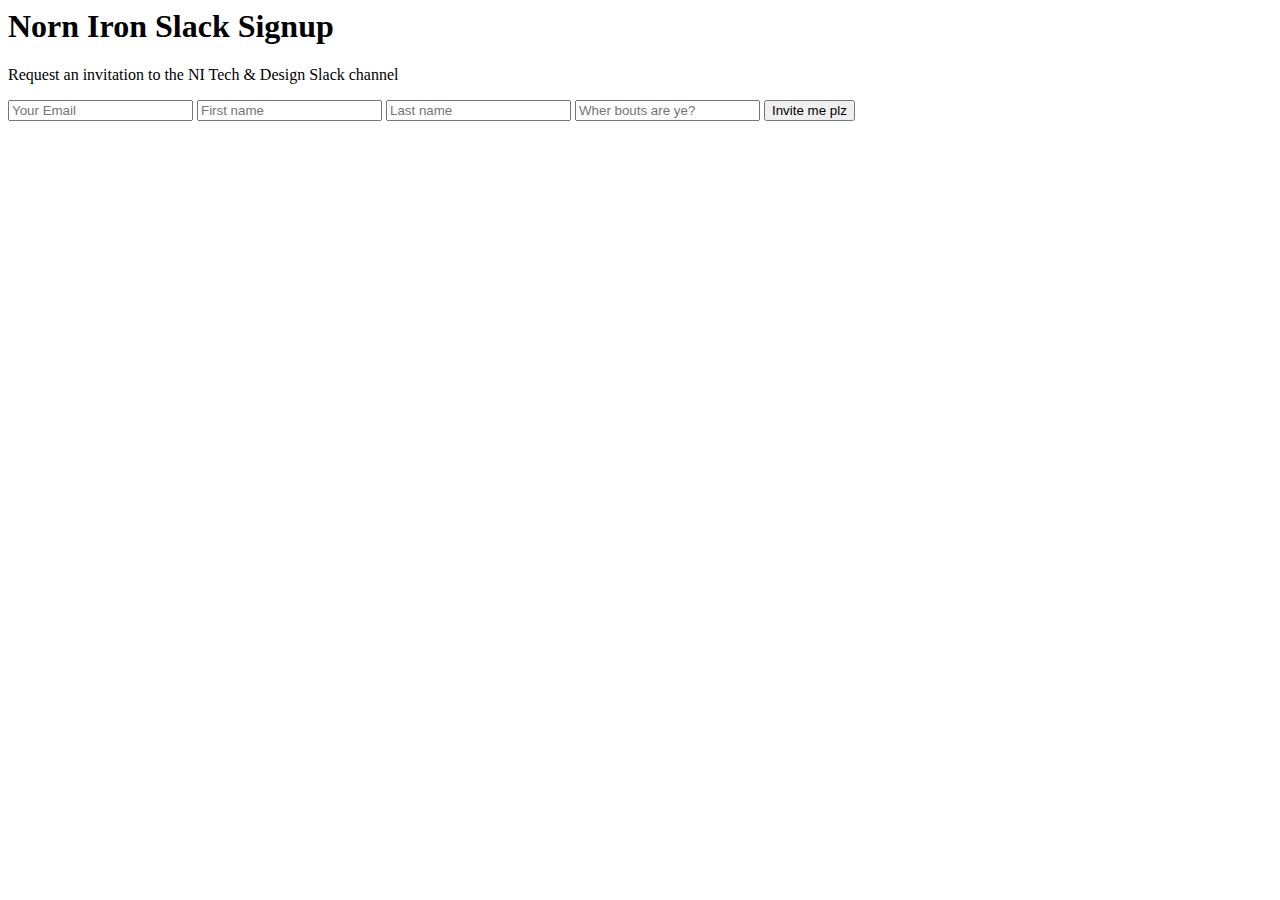
==== index.html @ 6cb69ce8 "Create index.html" ====
<html>
  <head>
    <title>Norn Iron Slack Signup</title>
  </head>
  <body>
    <h1>Norn Iron Slack Signup</h1>
    <p>Request an invitation to the NI Tech & Design Slack channel</p>
    <form accept-charset="UTF-8" action="https://formkeep.com/f/ee2b9d5d0a79" method="POST">
      <input type="hidden" name="utf8" value="✓">
      <input type="email" name="email" placeholder="Your Email">
      <input type="text" name="firstname" placeholder="First name">
      <input type="text" name="lastname" placeholder="Last name">
      <input type="text" name="location" placeholder="Wher bouts are ye?">
      <input type="submit" value="Invite me plz">
    </form>
  </body>
</html>
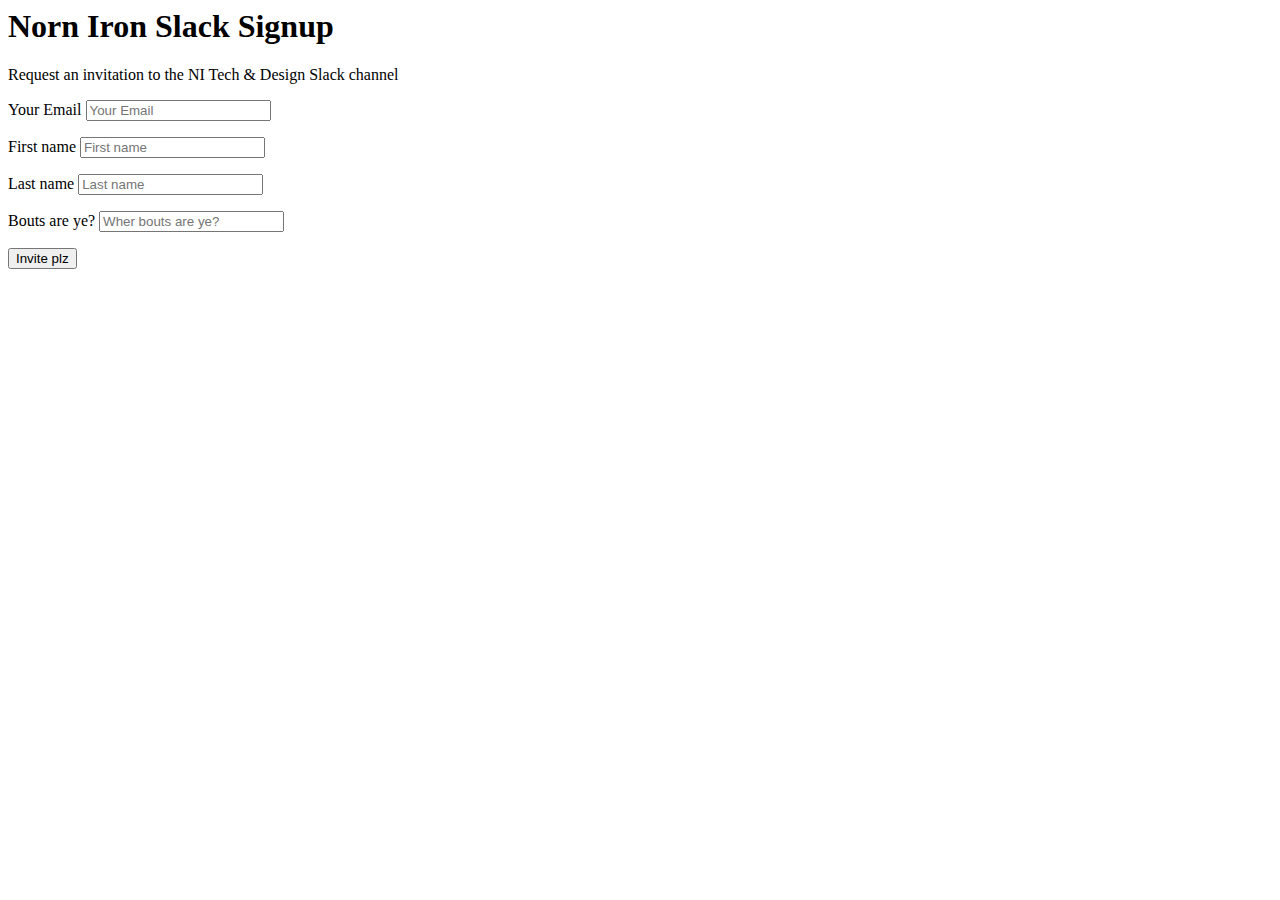
==== commit c948ffdc: "Update index.html" ====
--- a/index.html
+++ b/index.html
@@ -1,17 +1,30 @@
 <html>
   <head>
     <title>Norn Iron Slack Signup</title>
+    <link href="style.css" rel="stylesheet" type="text/css">
   </head>
   <body>
     <h1>Norn Iron Slack Signup</h1>
     <p>Request an invitation to the NI Tech & Design Slack channel</p>
     <form accept-charset="UTF-8" action="https://formkeep.com/f/ee2b9d5d0a79" method="POST">
       <input type="hidden" name="utf8" value="✓">
-      <input type="email" name="email" placeholder="Your Email">
-      <input type="text" name="firstname" placeholder="First name">
-      <input type="text" name="lastname" placeholder="Last name">
-      <input type="text" name="location" placeholder="Wher bouts are ye?">
-      <input type="submit" value="Invite me plz">
+      <p class="field">
+        <label>Your Email</label>
+        <input type="email" name="email" placeholder="Your Email">
+      </p>
+      <p class="field">
+        <label>First name</label>
+        <input type="text" name="lastname" placeholder="First name">
+      </p>
+      <p class="field">
+        <label>Last name</label>
+        <input type="text" name="lastname" placeholder="Last name">
+      </p>
+      <p class="field">
+        <label>Bouts are ye?</label>
+        <input type="text" name="location" placeholder="Wher bouts are ye?">
+      </p>
+      <input type="submit" value="Invite plz">
     </form>
   </body>
 </html>
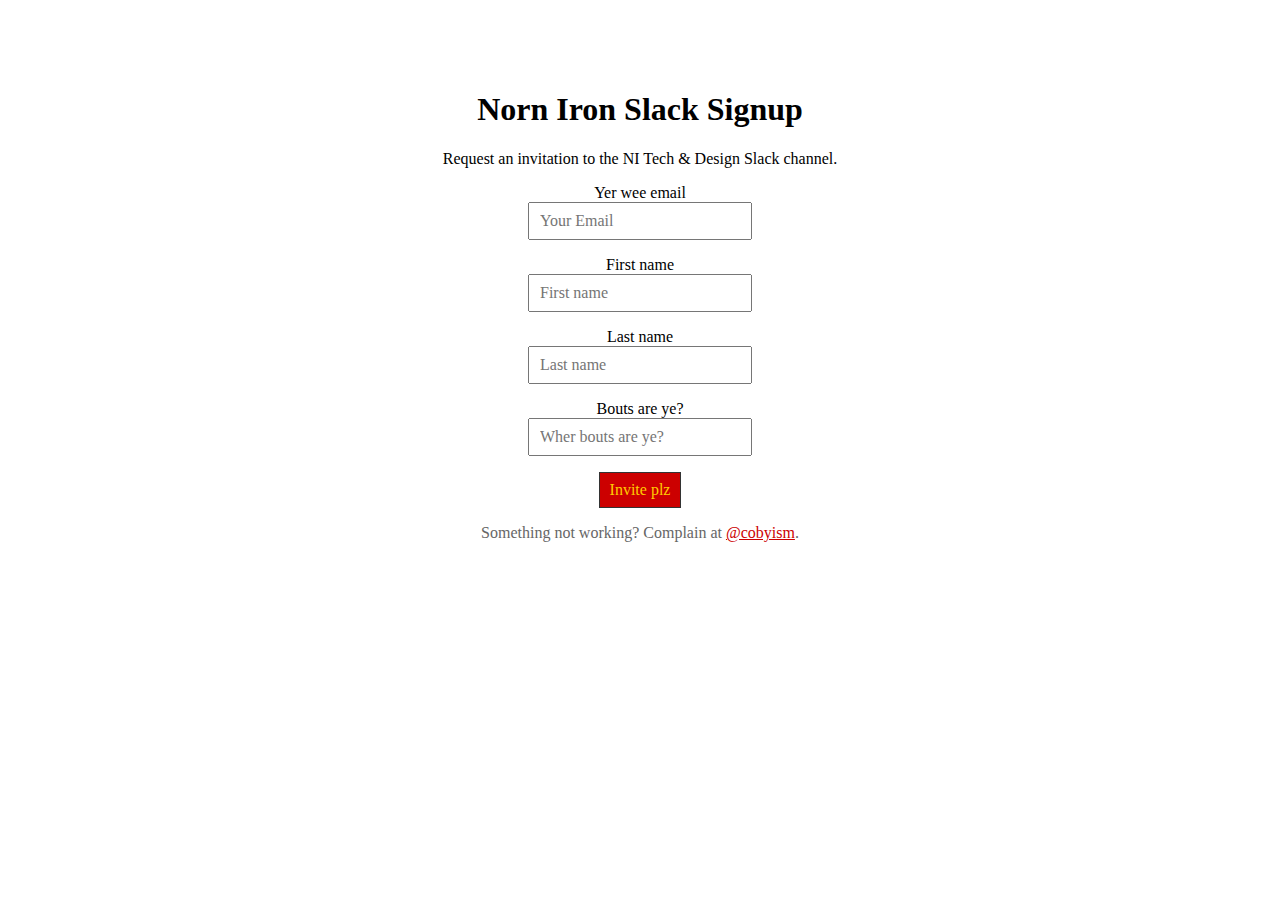
==== commit 0693db1b: "that’s better…" ====
--- a/index.html
+++ b/index.html
@@ -4,27 +4,32 @@
     <link href="style.css" rel="stylesheet" type="text/css">
   </head>
   <body>
-    <h1>Norn Iron Slack Signup</h1>
-    <p>Request an invitation to the NI Tech & Design Slack channel</p>
-    <form accept-charset="UTF-8" action="https://formkeep.com/f/ee2b9d5d0a79" method="POST">
-      <input type="hidden" name="utf8" value="✓">
-      <p class="field">
-        <label>Your Email</label>
-        <input type="email" name="email" placeholder="Your Email">
-      </p>
-      <p class="field">
-        <label>First name</label>
-        <input type="text" name="lastname" placeholder="First name">
-      </p>
-      <p class="field">
-        <label>Last name</label>
-        <input type="text" name="lastname" placeholder="Last name">
-      </p>
-      <p class="field">
-        <label>Bouts are ye?</label>
-        <input type="text" name="location" placeholder="Wher bouts are ye?">
-      </p>
-      <input type="submit" value="Invite plz">
-    </form>
+
+    <div class="container">
+      <h1>Norn Iron Slack Signup</h1>
+      <p>Request an invitation to the NI Tech & Design Slack channel.</p>
+      <form accept-charset="UTF-8" action="https://formkeep.com/f/ee2b9d5d0a79" method="POST">
+        <input type="hidden" name="utf8" value="✓">
+        <p class="field">
+          <label>Yer wee email</label>
+          <input type="email" name="email" placeholder="Your Email">
+        </p>
+        <p class="field">
+          <label>First name</label>
+          <input type="text" name="lastname" placeholder="First name">
+        </p>
+        <p class="field">
+          <label>Last name</label>
+          <input type="text" name="lastname" placeholder="Last name">
+        </p>
+        <p class="field">
+          <label>Bouts are ye?</label>
+          <input type="text" name="location" placeholder="Wher bouts are ye?">
+        </p>
+        <input type="submit" value="Invite plz">
+      </form>
+      <p class="muted">Something not working? Complain at <a href="https://twitter.com/cobyism">@cobyism</a>.</p>
+    </div>
+
   </body>
 </html>
--- a/style.css
+++ b/style.css
@@ -0,0 +1,39 @@
+* {
+  box-sizing: border-box;
+  font-family: "Comic Sans MS";
+}
+
+body {
+  background: url(https://octodex.github.com/images/nyantocat.gif) repeat;
+}
+
+.container {
+  text-align: center;
+  max-width: 600px;
+  margin: 40px auto;
+  background: rgba(255,255,255,.75);
+  padding: 30px;
+}
+
+a {
+  color: #c00;
+}
+
+label {
+  display: block;
+}
+
+input {
+  font-size: 16px;
+  padding: 8px 10px;
+}
+
+input[type="submit"] {
+  background: #c00;
+  color: #fc0;
+  border: 1px solid #333;
+}
+
+.muted {
+  color: #666;
+}
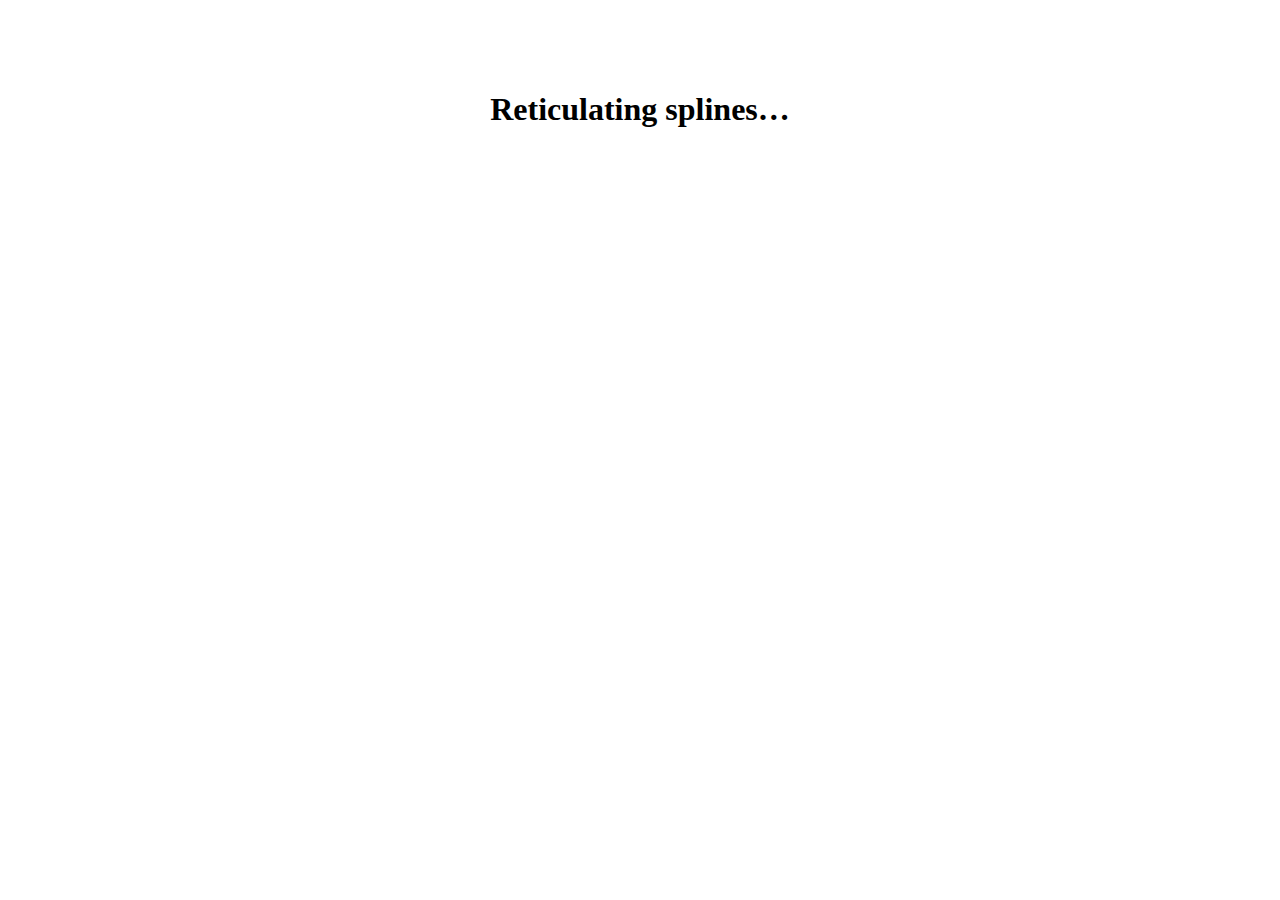
==== commit 21ad6b0a: "redirect to slackin form on heroku" ====
--- a/index.html
+++ b/index.html
@@ -2,34 +2,11 @@
   <head>
     <title>Norn Iron Slack Signup</title>
     <link href="style.css" rel="stylesheet" type="text/css">
+    <meta http-equiv="refresh" content="3; url=http://nitech.herokuapp.com/" />
   </head>
   <body>
-
     <div class="container">
-      <h1>Norn Iron Slack Signup</h1>
-      <p>Request an invitation to the NI Tech & Design Slack channel.</p>
-      <form accept-charset="UTF-8" action="https://formkeep.com/f/ee2b9d5d0a79" method="POST">
-        <input type="hidden" name="utf8" value="✓">
-        <p class="field">
-          <label>Yer wee email</label>
-          <input type="email" name="email" placeholder="Your Email">
-        </p>
-        <p class="field">
-          <label>First name</label>
-          <input type="text" name="lastname" placeholder="First name">
-        </p>
-        <p class="field">
-          <label>Last name</label>
-          <input type="text" name="lastname" placeholder="Last name">
-        </p>
-        <p class="field">
-          <label>Bouts are ye?</label>
-          <input type="text" name="location" placeholder="Wher bouts are ye?">
-        </p>
-        <input type="submit" value="Invite plz">
-      </form>
-      <p class="muted">Something not working? Complain at <a href="https://twitter.com/cobyism">@cobyism</a>.</p>
+      <h1>Reticulating splines&hellip;</h1>
     </div>
-
   </body>
 </html>
